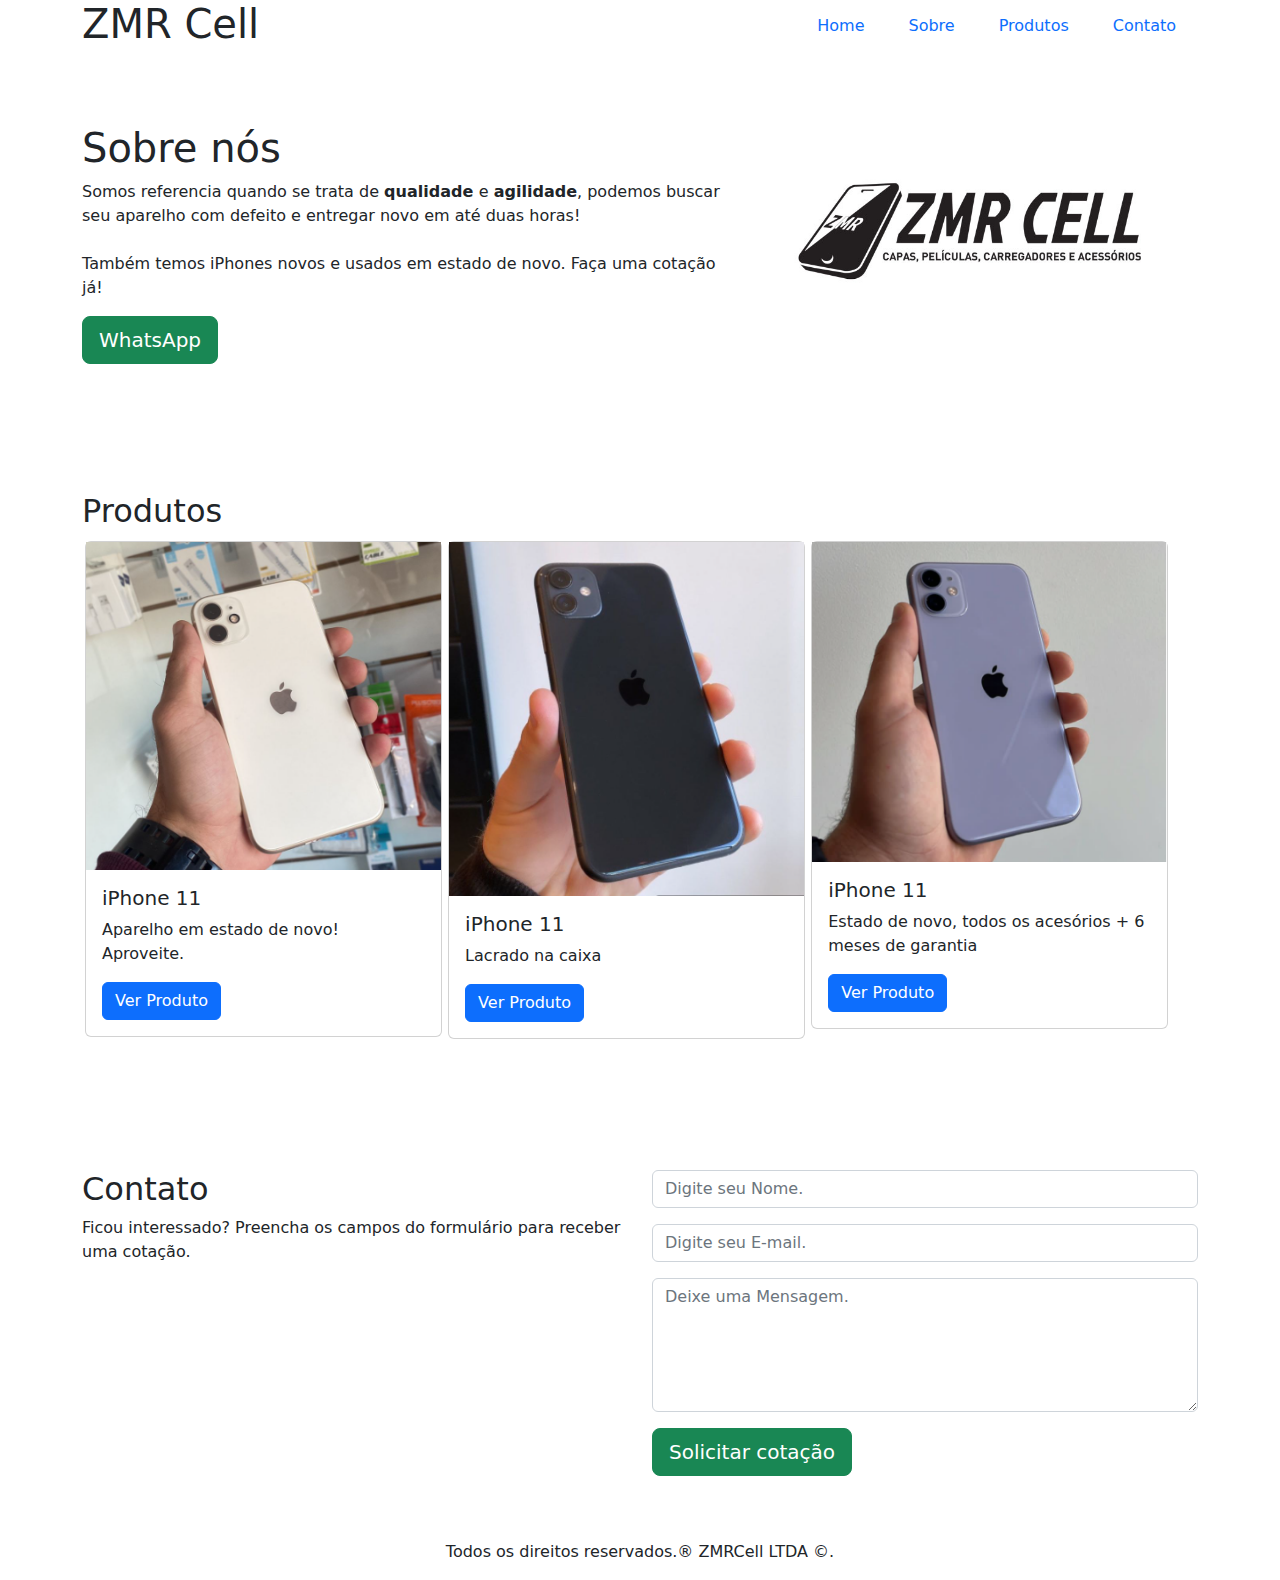
==== projeto/index.html @ 6ce22927 "Atividade" ====
<!DOCTYPE html>
<html lang="en">
<head>
    <meta charset="UTF-8">
    <meta http-equiv="X-UA-Compatible" content="IE=edge">
    <meta name="viewport" content="width=device-width, initial-scale=1.0">
    <link href="./bootstrap/css/bootstrap.min.css" rel="stylesheet">
    <link rel="stylesheet" href="./style/custom.css">
    <title>Bootstrap</title>
</head>
<body>

    <header>
        <div class="container">
            <div class="row">

                <div class="col">

                    <h1>ZMR Cell</h1>

                </div>

                <div class="col">
                    
                    <ul class="nav justify-content-end">
                        <li class="nav-item"><a class="nav-link btn" href="">Home</a></li>
                        <li class="nav-item"><a class="nav-link btn" href="#sobre">Sobre</a></li>
                        <li class="nav-item"><a class="nav-link btn" href="#produtos">Produtos</a></li>
                        <li class="nav-item"><a class="nav-link btn" href="#contato">Contato</a></li>
                    </ul>

                </div>
            </div>
        </div>
    </header>

    <section id="sobre">
        <div class="container">
            <div class="row">
                <div class="col-md-7 col-sm-12">
                    <h1>Sobre nós</h1>
                    <p>Somos referencia quando se trata de <strong>qualidade </strong> e <strong>agilidade</strong>, podemos buscar seu aparelho com defeito e entregar novo em até duas horas!<br><br> Também temos iPhones novos e usados em estado de novo. Faça uma cotação já!
                    
                    </p>
                    <a class="btn btn-lg btn-success">WhatsApp</a>
                </div> 
                <div class="col-md-5 col-sm-12">
                    <img src="./images/zmr.png" class="img-fluid" alt="">
                </div>               
            </div>
        </div>
    </section>

    <section id="produtos">

        <div class="container"><h2>Produtos</h2>
            <div class="row">
                <div class="col">                  
                    <div class="card">
                        <img src="./images/iphone11.png" alt="" class="img-fluid">
                        <div class="card-body">
                            <h5 class="card-title">iPhone 11</h5>
                            <p class="card-text">Aparelho em estado de novo! Aproveite.</p>
                            <a class="btn btn-primary" data-bs-toggle="modal" data-bs-target="#modal-1">Ver Produto</a>
                        </div>
                    </div>
                
   
                    <div class="card">
                        <img src="./images/iphone11black.png" alt="" class="img-fluid">
                        <div class="card-body">
                            <h5 class="card-title">iPhone 11</h5>
                            <p class="card-text">Lacrado na caixa</p>
                            <a class="btn btn-primary" data-bs-toggle="modal" data-bs-target="#modal-2">Ver Produto</a>
                        </div>
                    </div>
               
                
                    <div class="card">
                        <img src="./images/iphone11purple.png" alt="" class="img-fluid">
                        <div class="card-body">
                            <h5 class="card-title">iPhone 11</h5>
                            <p class="card-text">Estado de novo, todos os acesórios + 6 meses de garantia</p>
                            <a class="btn btn-primary" data-bs-toggle="modal" data-bs-target="#modal-3">Ver Produto</a>
                        </div>
                    </div>
                </div>
                
            </div>
        </div>

    </section>  
    
    <section id="contato">
        <div class="container">
            <div class="row">
                <div class="col-md-6 col-sm-12">
                    <h2>Contato</h2>
                    <p>Ficou interessado? Preencha os campos do formulário para receber uma cotação.</p>
                </div>
                <div class="col">
                    <form class="form">
                        <div class="input-group">
                            <input type="text" class="form-control" name="nome" placeholder="Digite seu Nome.">
                        </div>

                        <div class="input-group">
                            <input type="text" class="form-control" name="email" placeholder="Digite seu E-mail.">
                        </div>

                        <div class="input-group">
                            <textarea class="form-control" rows="5" placeholder="Deixe uma Mensagem."></textarea>
                        </div>

                        <div type="submit" class="btn btn-lg btn-success">Solicitar cotação</div>
                    </form>
                </div>
            </div>
        </div>
    </section>

    <div class="modal fade" id="modal-1">
        <div class="modal-dialog">
            <div class="modal-content">
                <div class="modal-header">
                    <h5 class="modal-title">iPhone 11</h5>
                    <button class="btn-close" data-bs-dismiss="modal" aria-label="Close"></button>
                </div>
                <div class="modal-body">
                    <h6>Características</h6>
                    <table class="table table-hover table-striped">
                        <tbody>
                            <tr>
                                <td>Memória</td>
                                <td>126 Gb</td>
                            </tr>
                            <tr>
                                <td>Bateria</td>
                                <td>95%</td>
                            </tr>
                            <tr>
                                <td>Garantia</td>
                                <td>6 Meses</td>
                            </tr>
                            <tr>
                                <td>Acessórios</td>
                                <td>Todos + capa de brinde</td>
                            </tr>
                            <tr>
                                <td>Valor</td>
                                <td>R$ 3.497,90 (até 12x)</td>
                            </tr>
                        </tbody>
                    </table>

                </div>
                <div class="modal-footer">
                    <button type="button" class="btn btn-secondary" data-bs-dismiss="modal">Close</button>
                </div>
            </div>
        </div>
    </div>

    <div class="modal fade" id="modal-2">
        <div class="modal-dialog">
            <div class="modal-content">
                <div class="modal-header">
                    <h5 class="modal-title">iPhone 11</h5>
                    <button class="btn-close" data-bs-dismiss="modal" aria-label="Close"></button>
                </div>
                <div class="modal-body">
                    <h6>Características</h6>
                    <table class="table table-hover table-striped">
                        <tbody>
                            <tr>
                                <td>Memória</td>
                                <td>64 Gb</td>
                            </tr>
                            <tr>
                                <td>Bateria</td>
                                <td>100%</td>
                            </tr>
                            <tr>
                                <td>Garantia</td>
                                <td>6 Meses</td>
                            </tr>
                            <tr>
                                <td>Acessórios</td>
                                <td>Todos + capa de brinde</td>
                            </tr>
                            <tr>
                                <td>Valor</td>
                                <td>R$ 3.397,90 (até 12x)</td>
                            </tr>
                        </tbody>
                    </table>

                </div>
                <div class="modal-footer">
                    <button type="button" class="btn btn-secondary" data-bs-dismiss="modal">Close</button>
                </div>
            </div>
        </div>
    </div>

    <div class="modal fade" id="modal-3">
        <div class="modal-dialog">
            <div class="modal-content">
                <div class="modal-header">
                    <h5 class="modal-title">iPhone 11</h5>
                    <button class="btn-close" data-bs-dismiss="modal" aria-label="Close"></button>
                </div>
                <div class="modal-body">
                    <h6>Características</h6>
                    <table class="table table-hover table-striped">
                        <tbody>
                            <tr>
                                <td>Memória</td>
                                <td>252 Gb</td>
                            </tr>
                            <tr>
                                <td>Bateria</td>
                                <td>95%</td>
                            </tr>
                            <tr>
                                <td>Garantia</td>
                                <td>6 Meses</td>
                            </tr>
                            <tr>
                                <td>Acessórios</td>
                                <td>Todos + capa de brinde</td>
                            </tr>
                            <tr>
                                <td>Valor</td>
                                <td>R$ 3.697,90 (até 12x)</td>
                            </tr>
                        </tbody>
                    </table>

                </div>
                <div class="modal-footer">
                    <button type="button" class="btn btn-secondary" data-bs-dismiss="modal">Close</button>
                </div>
            </div>
        </div>
    </div>

    <footer>
        <p>Todos os direitos reservados.&reg; ZMRCell LTDA  &copy;.</p>
    </footer>

    <script src="./bootstrap/js/bootstrap.bundle.min.js"></script>
</body>
</html>
---- projeto/style/custom.css ----
section {
    padding-top: 4rem;
    padding-bottom: 4rem;
}
input, textarea{
    margin-bottom: 1rem;
}
footer p {
    text-align: center;
}
header{
    height: 60px;
}
#logo {
    height: 60px;
}
.card{
    width: 32%;
    float: left;
    margin: 3px;
}
.nav-item {
    margin: 5px;
}
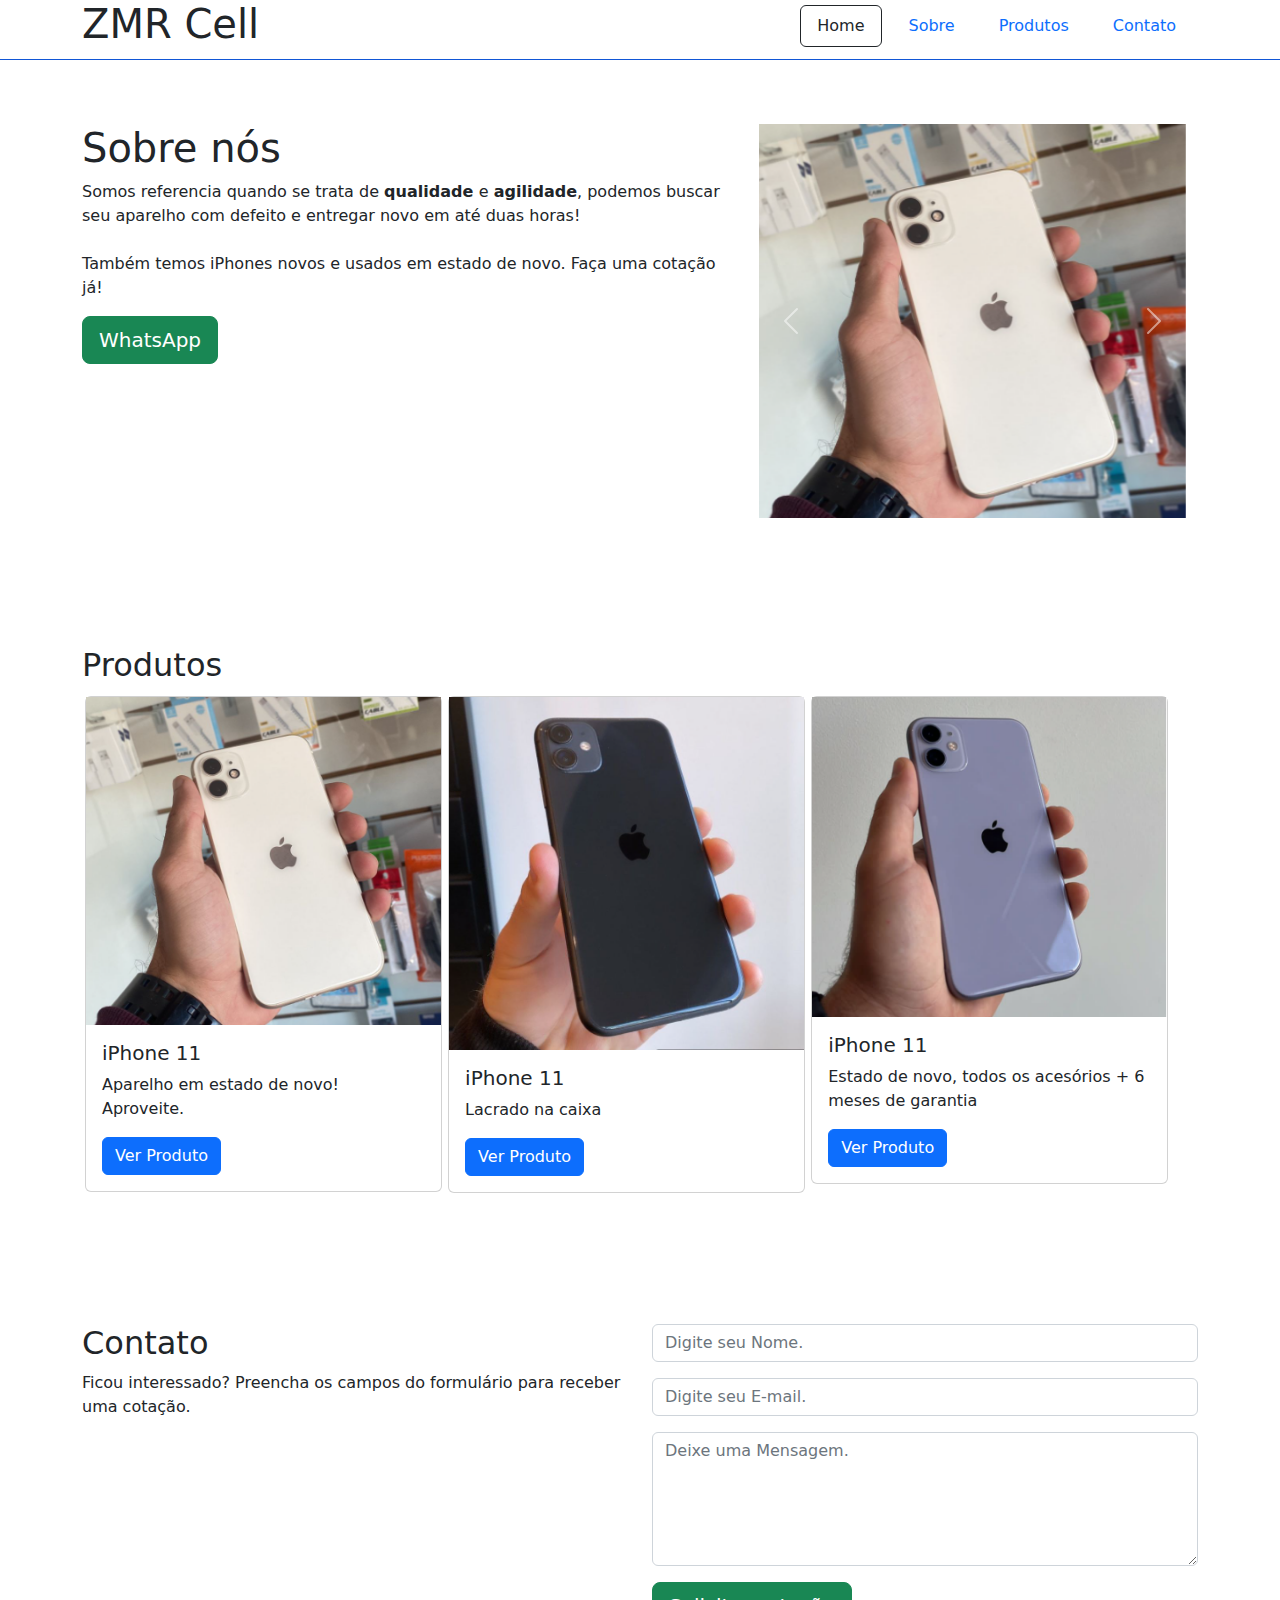
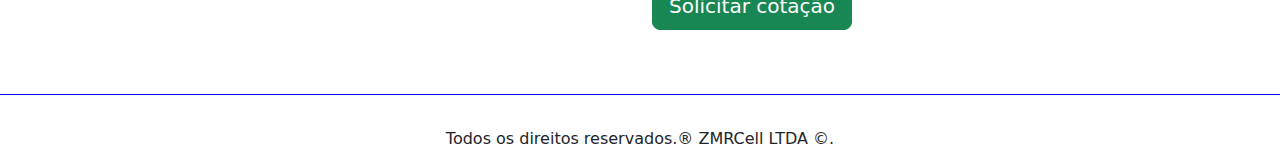
==== commit 9602e741: "Atualização do projeto" ====
--- a/projeto/index.html
+++ b/projeto/index.html
@@ -9,50 +9,72 @@
     <title>Bootstrap</title>
 </head>
 <body>
-
+    
     <header>
         <div class="container">
             <div class="row">
-
+                
                 <div class="col">
-
+                    
                     <h1>ZMR Cell</h1>
-
-                </div>
-
+                    
+                </div>
+                
                 <div class="col">
                     
                     <ul class="nav justify-content-end">
-                        <li class="nav-item"><a class="nav-link btn" href="">Home</a></li>
-                        <li class="nav-item"><a class="nav-link btn" href="#sobre">Sobre</a></li>
-                        <li class="nav-item"><a class="nav-link btn" href="#produtos">Produtos</a></li>
-                        <li class="nav-item"><a class="nav-link btn" href="#contato">Contato</a></li>
+                        <li class="nav-item"><a class="nav-link btn  active" href="">Home</a></li>
+                        <li class="nav-item"><a class="nav-link btn " href="#sobre">Sobre</a></li>
+                        <li class="nav-item"><a class="nav-link btn " href="#produtos">Produtos</a></li>
+                        <li class="nav-item"><a class="nav-link btn " href="./cadastro.html">Contato</a></li>
                     </ul>
-
+                    
                 </div>
             </div>
         </div>
     </header>
-
+    
     <section id="sobre">
         <div class="container">
             <div class="row">
                 <div class="col-md-7 col-sm-12">
                     <h1>Sobre nós</h1>
                     <p>Somos referencia quando se trata de <strong>qualidade </strong> e <strong>agilidade</strong>, podemos buscar seu aparelho com defeito e entregar novo em até duas horas!<br><br> Também temos iPhones novos e usados em estado de novo. Faça uma cotação já!
-                    
+                        
                     </p>
                     <a class="btn btn-lg btn-success">WhatsApp</a>
                 </div> 
                 <div class="col-md-5 col-sm-12">
-                    <img src="./images/zmr.png" class="img-fluid" alt="">
+                    <div class="container">
+                        <div id="carouselExampleControls" class="carousel slide carousel-fade" data-bs-ride="carousel">
+                            <div class="carousel-inner">
+                                <div class="carousel-item active">
+                                    <img src="./images/iphone11.png" class="d-block w-100" alt="...">
+                                </div>
+                                <div class="carousel-item">
+                                    <img src="./images/iphone11black.png" class="d-block w-100" alt="...">
+                                </div>
+                                <div class="carousel-item">
+                                    <img src="./images/iphone11purple.png" class="d-block w-100" alt="...">
+                                </div>
+                            </div>
+                            <button class="carousel-control-prev" type="button" data-bs-target="#carouselExampleControls" data-bs-slide="prev">
+                                <span class="carousel-control-prev-icon" aria-hidden="true"></span>
+                                <span class="visually-hidden">Previous</span>
+                            </button>
+                            <button class="carousel-control-next" type="button" data-bs-target="#carouselExampleControls" data-bs-slide="next">
+                                <span class="carousel-control-next-icon" aria-hidden="true"></span>
+                                <span class="visually-hidden">Next</span>
+                            </button>
+                        </div>
+                    </div>
                 </div>               
             </div>
         </div>
     </section>
-
+    
     <section id="produtos">
-
+        
         <div class="container"><h2>Produtos</h2>
             <div class="row">
                 <div class="col">                  
@@ -64,8 +86,8 @@
                             <a class="btn btn-primary" data-bs-toggle="modal" data-bs-target="#modal-1">Ver Produto</a>
                         </div>
                     </div>
-                
-   
+                    
+                    
                     <div class="card">
                         <img src="./images/iphone11black.png" alt="" class="img-fluid">
                         <div class="card-body">
@@ -74,8 +96,8 @@
                             <a class="btn btn-primary" data-bs-toggle="modal" data-bs-target="#modal-2">Ver Produto</a>
                         </div>
                     </div>
-               
-                
+                    
+                    
                     <div class="card">
                         <img src="./images/iphone11purple.png" alt="" class="img-fluid">
                         <div class="card-body">
@@ -88,7 +110,7 @@
                 
             </div>
         </div>
-
+        
     </section>  
     
     <section id="contato">
@@ -103,22 +125,22 @@
                         <div class="input-group">
                             <input type="text" class="form-control" name="nome" placeholder="Digite seu Nome.">
                         </div>
-
+                        
                         <div class="input-group">
                             <input type="text" class="form-control" name="email" placeholder="Digite seu E-mail.">
                         </div>
-
+                        
                         <div class="input-group">
                             <textarea class="form-control" rows="5" placeholder="Deixe uma Mensagem."></textarea>
                         </div>
-
+                        
                         <div type="submit" class="btn btn-lg btn-success">Solicitar cotação</div>
                     </form>
                 </div>
             </div>
         </div>
     </section>
-
+    
     <div class="modal fade" id="modal-1">
         <div class="modal-dialog">
             <div class="modal-content">
@@ -152,7 +174,7 @@
                             </tr>
                         </tbody>
                     </table>
-
+                    
                 </div>
                 <div class="modal-footer">
                     <button type="button" class="btn btn-secondary" data-bs-dismiss="modal">Close</button>
@@ -160,7 +182,7 @@
             </div>
         </div>
     </div>
-
+    
     <div class="modal fade" id="modal-2">
         <div class="modal-dialog">
             <div class="modal-content">
@@ -194,7 +216,7 @@
                             </tr>
                         </tbody>
                     </table>
-
+                    
                 </div>
                 <div class="modal-footer">
                     <button type="button" class="btn btn-secondary" data-bs-dismiss="modal">Close</button>
@@ -202,7 +224,7 @@
             </div>
         </div>
     </div>
-
+    
     <div class="modal fade" id="modal-3">
         <div class="modal-dialog">
             <div class="modal-content">
@@ -236,7 +258,7 @@
                             </tr>
                         </tbody>
                     </table>
-
+                    
                 </div>
                 <div class="modal-footer">
                     <button type="button" class="btn btn-secondary" data-bs-dismiss="modal">Close</button>
@@ -244,11 +266,11 @@
             </div>
         </div>
     </div>
-
+    
     <footer>
         <p>Todos os direitos reservados.&reg; ZMRCell LTDA  &copy;.</p>
     </footer>
-
+    
     <script src="./bootstrap/js/bootstrap.bundle.min.js"></script>
 </body>
 </html>
--- a/projeto/style/custom.css
+++ b/projeto/style/custom.css
@@ -1,3 +1,16 @@
+header{
+    height: 60px;
+    border-bottom: 1px solid rgb(17, 86, 214);
+}
+
+
+
+header p {
+    text-align: center;
+}
+a {
+    color: rgba(0, 0, 255, 0.966);
+}
 section {
     padding-top: 4rem;
     padding-bottom: 4rem;
@@ -5,15 +18,14 @@
 input, textarea{
     margin-bottom: 1rem;
 }
+footer{
+    border-top: 1px solid blue;
+}
 footer p {
+    margin-top: 2rem;
     text-align: center;
 }
-header{
-    height: 60px;
-}
-#logo {
-    height: 60px;
-}
+
 .card{
     width: 32%;
     float: left;
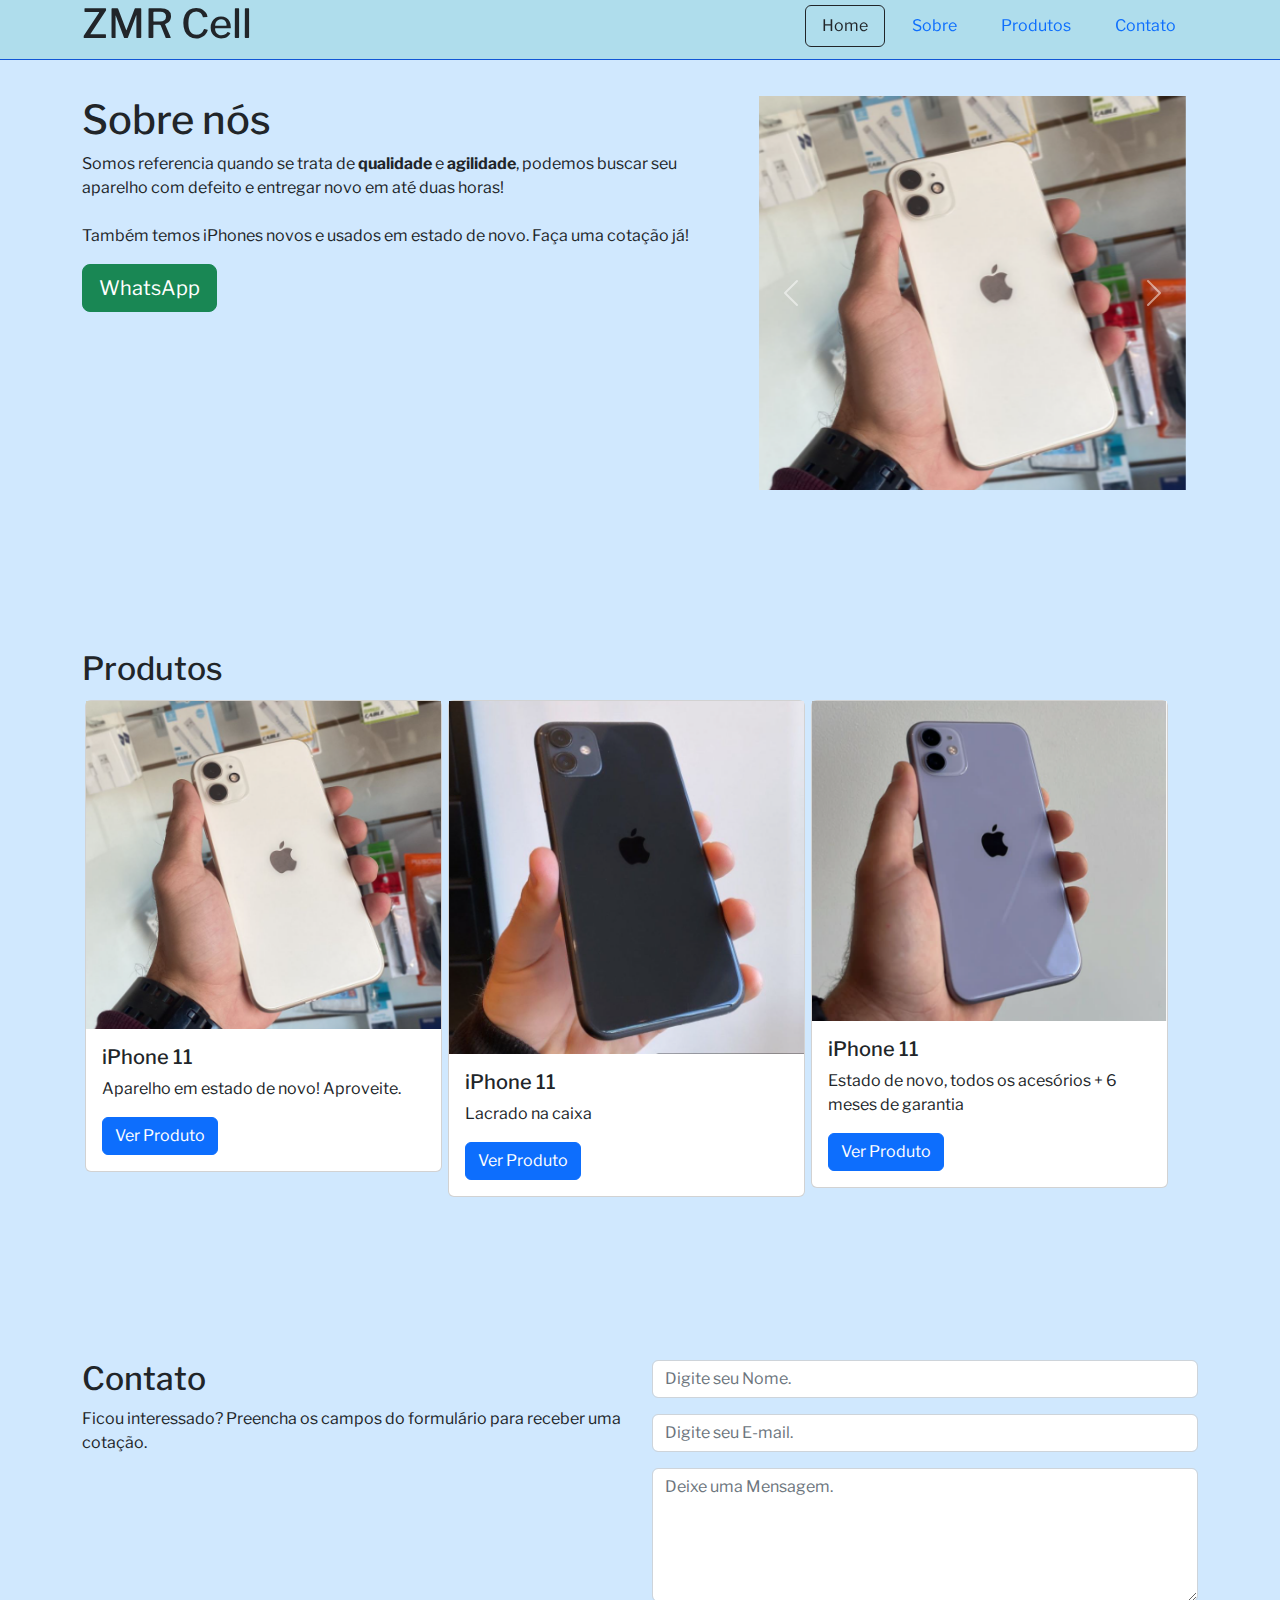
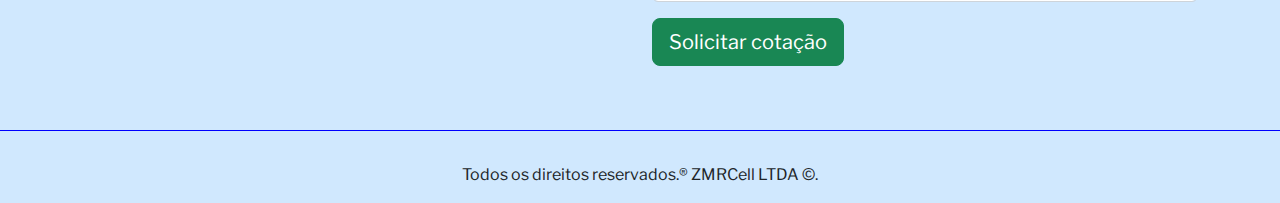
==== commit e511c4b8: "Atividade do módulo concluida" ====
--- a/projeto/index.html
+++ b/projeto/index.html
@@ -4,13 +4,18 @@
     <meta charset="UTF-8">
     <meta http-equiv="X-UA-Compatible" content="IE=edge">
     <meta name="viewport" content="width=device-width, initial-scale=1.0">
-    <link href="./bootstrap/css/bootstrap.min.css" rel="stylesheet">
+    <!--Google Fonts - Libre Franklyi-->
+    <link rel="preconnect" href="https://fonts.googleapis.com">
+    <link rel="preconnect" href="https://fonts.gstatic.com" crossorigin>
+    <link href="https://fonts.googleapis.com/css2?family=Libre+Franklin:ital,wght@0,100;0,200;0,300;0,400;0,500;0,700;0,800;1,100;1,200;1,300;1,400;1,500;1,600;1,700&family=Roboto&display=swap" rel="stylesheet">
+    <!--Bootstrap Lib-->
+    <link href="./libs/bootstrap/css/bootstrap.min.css" rel="stylesheet">
     <link rel="stylesheet" href="./style/custom.css">
     <title>Bootstrap</title>
 </head>
 <body>
     
-    <header>
+    <header class="fixed-top" >
         <div class="container">
             <div class="row">
                 
@@ -22,7 +27,7 @@
                 
                 <div class="col">
                     
-                    <ul class="nav justify-content-end">
+                    <ul class="nav justify-content-end ">
                         <li class="nav-item"><a class="nav-link btn  active" href="">Home</a></li>
                         <li class="nav-item"><a class="nav-link btn " href="#sobre">Sobre</a></li>
                         <li class="nav-item"><a class="nav-link btn " href="#produtos">Produtos</a></li>
@@ -271,7 +276,7 @@
         <p>Todos os direitos reservados.&reg; ZMRCell LTDA  &copy;.</p>
     </footer>
     
-    <script src="./bootstrap/js/bootstrap.bundle.min.js"></script>
+    <script src="./libs/bootstrap/js/bootstrap.bundle.min.js"></script>
 </body>
 </html>
 
--- a/projeto/style/custom.css
+++ b/projeto/style/custom.css
@@ -1,9 +1,35 @@
+/* Padrões */
+
+.primary-color {
+    color: #252525;
+}
+
+.bg-primary-color {
+    background-color: #aaaaaa;
+}
+
+.secondary-color {
+    color: #f7f7f7;
+}
+
+.bg-secondary-color {
+    background-color: #323555;
+}
+
+/* Custom */
+* {
+    font-family: libre Franklin ;
+}
+
+body {
+    background-color: #7fc0fd5e;
+}
+
 header{
     height: 60px;
     border-bottom: 1px solid rgb(17, 86, 214);
+    background-color: rgb(175, 221, 236);
 }
-
-
 
 header p {
     text-align: center;
@@ -12,7 +38,7 @@
     color: rgba(0, 0, 255, 0.966);
 }
 section {
-    padding-top: 4rem;
+    padding-top: 6rem;
     padding-bottom: 4rem;
 }
 input, textarea{
